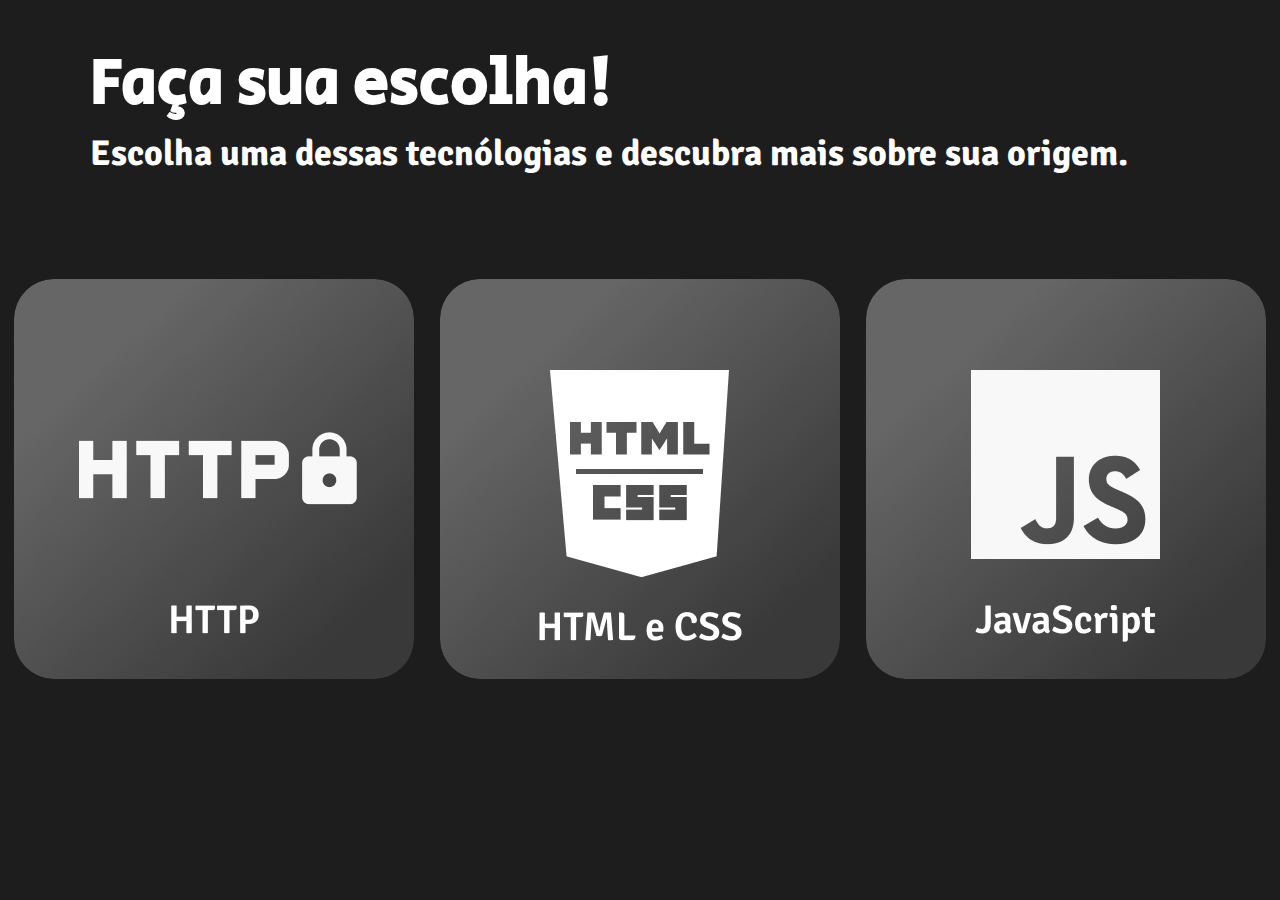
==== index.html @ 1b34a100 "primeiro_commit" ====
<!DOCTYPE html>
<html>
   <head>
        <meta name="viewport" content="width=device-width, initial-scale=1">
         <link rel="stylesheet" href="estilo.css">
        <meta charset="UTF-8"> 
        <title>História da Web</title>
    </head> 
    <body>
       <section class="paginas">
           <section id="home" class="active">
                <header>
                    <h1>Faça sua escolha!</h1>
                    <h2>Escolha uma dessas tecnólogias e descubra mais sobre sua origem.</h2>
                </header>
                <div class="navegacao">
                    <button id="btn_http"><img src="http.png" alt=""></button>
                    <button id="btn_html_css"><img src="html_css.png" alt=""></button>
                    <button id="btn_javascript"><img src="javascript.png" alt=""></button>
                </div>    
           </section>
           <section id="http" >
                    <button class="btn_voltar" id="btn_voltar_http"><img class="home" src="home.png" alt=""></button>
                    <header>
                        <h1>Como surgiu o HTTP?</h1>
                    </header>
                    <article>
                        <p>A internet nasceu no fim da década de 1960 ligando computadores do exército e de faculdades americanas. A rede permitia a troca de informações de diversas naturezas, como mensagens e relatórios. A World Wide Web é um sistema onde documentos podem ser publicados e posterioremente acessados por meio de um browser, como o Internet Explorer, Firefox e Chrome.
                            <br>
                            <br>
                        Em 1989, o cientista inglês Tim Berners-Lee, do Laboratório Europeu de Física de Partículas, na Suíça, propôs a criação de um novo sistema de comunicação entre computadores. Ele sugeriu o uso do hipertexto, um formato de organização de informações em que texto e imagem ficavam interligados, no qual era possível consultar dados citados em outros documentos relacionados ao mesmo assunto.
                            <br>
                            <br>
                        Ao padronizar esse tipo de comunicação entre vários computadores, Berners-Lee criou o famoso “http”, a abreviação de “hypertext transfer protocol” (“protocolo de transferência de hipertexto”, em inglês). Logo no início da década de 1990, Lee continuou desenvolvendo seu sistema, mas com o objetivo de divulgá-lo no mundo todo, idéia que, como você pode ver, acabou mesmo pegando.</p>
                        <img src="Tim_Berners.png" alt="Foto de Tim Berners-Lee">
                    </article>
           </section>
           <section id="html_css">
                    <button class="btn_voltar" id="btn_voltar_html_css"><img src="home.png" alt=""></button>
                    <header>
                        <h1>Como surgiu o HTML e CSS?</h1>
                    </header>
                    <article>
                        <p>Assim como o HTTP, o HTML foi criado por Tim Berners-Lee, em 1991, no CERN (European Council for Nuclear Research) na suíça. Inicialmente o HTML foi projetado para interligar instituições de pesquisa próximas, e compartilhar documentos com facilidade. Em 1992, foi liberada a biblioteca de desenvolvimento WWW ( World Wide Web), uma rede de alcance mundial, que junto com o HTML proporcionou o uso em escala mundial da WEB.
                            <br>
                            <br>
                        O HTML foi a primeira linguagem de nível mundial, porem não é a única. Existem muitas outras linguagens destinadas á criação de paginas da web, porém o HTML ainda prevalece. Atualmente já é possível integrar varias linguagens na mesma pagina da Web, sendo possível usar duas ou mais linguagens no mesmo site, como é o caso do HTML em conjunto com o CSS.
                            <br>
                            <br>
                        O Cascading Style Sheets (CSS) foi proposto pela primeira vez em Outubro de 1994, por Hakon Lie, que queria facilitar a programação de sites, que na época era muito mais complexa. As pessoas tinham que utilizar mais códigos para chegar a um resultado simples, como criar uma tabela.
                            <br>
                            <br>
                        Em 1995 o CSS1 foi desenvolvido pela W3C, um grupo de empresas do ramo da informática. A linguagem de estilos ganhou muito destaque entre 1997 e 1999, neste período ficou conhecido por grande parte dos programadores.
                            <br>
                            <br>
                        No inicio, o HTML era a única linguagem utilizada para criar sites. Quando começou a ganhar popularidade, algumas tags (comandos) foram criadas pelos navegadores para facilitar o uso da linguagem; Para facilitar ainda mais a criação destes layouts, a W3C (World Wide Web Consortium) criou o CSS, colocando a disposição dos Webdesigners.</p>
                        <img src="Hakon_Lie.png" alt="Foto de Hakon Lie">
                    </article>
           </section>
           <section id="javascript">
                    <button class="btn_voltar" id="btn_voltar_javascript"><img src="home.png" alt=""></button>
                    <header>
                        <h1>Como surgiu o JavaScript?</h1>
                    </header>
                    <article>
                        <p>JavaScript é uma Linguagem de Programação, criada por Brendan Eich, a pedido da empresa Netscape, em meados de 1995. No início, o JavaScript foi batizado com outro nome: LiveScript. No entanto, a Netscape não ficou sozinha com o desenvolvimento do JavaScript. A empresa SUN Microsystems interessou-se por ela e entrou de cabeça no desenvolvimento desta nova linguagem, uma vez que acreditava na ideia inovadora que era o JavaScript.
                            <br>
                            <br>
                        O JavaScript, a princípio, foi criado com o objetivo principal de validar formulários HTML. Na verdade, o JavaScript foi concebido para rodar no servidor. No entanto, com o passar do tempo isso foi modificado e, hoje, o JavaScript é uma linguagem Client-side.</p>
                        <img src="Brendan_Eich.png" alt="Foto de Brendan Eich">
                    </article> 
           </section>
       </section>    
       <script src="actions.js"></script>
    </body>
    
</html>
---- estilo.css ----
@charset "UTF-8";

@import url('https://fonts.googleapis.com/css2?family=Secular+One&display=swap');
@import url('https://fonts.googleapis.com/css2?family=Secular+One&family=Signika&display=swap');



html::-webkit-scrollbar{
    background-color: hidden;
    width: 0;
}
html{
    cursor: url(https://cdn.custom-cursor.com/db/cursor/32/Black_with_ChromeStrokeCursor.png), auto;
    background-color: #1D1D1D;
}
section::-webkit-scrollbar {
    width: 8px;      
    transition: 0.6s;         
}

section::-webkit-scrollbar-track {
    background: hidden;  
}

section::-webkit-scrollbar-thumb {
    background-color: rgb(136, 136, 136);    
    border-radius: 20px;       
}
body{
    background-color: #1D1D1D;
    margin: 0;
    padding: 0;
}
header {
    padding-left: 7%;
    padding-top: 3%;
}
article {
    display: flex;
    margin-left: 5%;
    padding-right: 5%;
}
header h1 {
    font-family: 'Secular One', sans-serif;
    color: white;
    font-size: 64px;
    margin: 0;
}
header h2 {
    font-family: 'Signika', sans-serif;
    color: white;
    font-size: 36px;
    margin: 0;
}
article p {
    display: flex;
    text-align: justify;
    padding-top: 1%;
    font-family: 'Signika', sans-serif;
    color: white;
    font-size: 24px;
    margin: 0;
    margin-bottom: 2%;
}
article img {
    height: 500px;
    width: 450px    ;
    margin-left: auto;
    padding-left: 5%;
    margin-bottom: 2%;
}
/*Início Home*/

section#home div.navegacao {
    width: 100vw;
    display: flex;
    justify-content: center;
    margin-top: 7%;
    margin-bottom: 14%;
    
}
section#home button {
    cursor: url(https://cdn.custom-cursor.com/db/pointer/32/Black_with_ChromeStrokePointer.png), auto;
    background-color: #ffffff00;
    border: none;
    border-radius: 40px;
}
section#home button img {
    border-radius: 40px;
    transition: 0.5s;
}
section#home button:not(:last-child) {
    margin-right: 40px;
}
section#home button img:hover {
    box-shadow: 2px 2px 20px rgba(112, 111, 111, 0.466);
    transform: scale(1.1);
}
/*Fim Home*/

section button.btn_voltar {
    cursor: url(https://cdn.custom-cursor.com/db/pointer/32/Black_with_ChromeStrokePointer.png), auto;
    display: block;
    width: 126px;
    height: 131px;
    margin-left: auto;
    margin-right: auto;
    background-color: #ffffff00;
    border: none;
    border-radius: 40px;
}
section#home {
    width: 100vw;
    overflow-y: hidden;
    background-color: #1D1D1D;
    visibility: hidden;
    position: absolute;
    display: block;
    margin-top: -100vh;
    transition: 0.6s;
}
section#http {
    margin-top: 100vh;
    overflow-y: hidden;
    position: absolute;
    display: block;
    height: 0;
    background-color: #1D1D1D;
    transition: 0.6s;
    overflow-y: hidden;
}
section#html_css {
    margin-top: 100vh;
    overflow-y: hidden;
    position: absolute;
    display: block;
    height: 0;
    background-color: #1D1D1D;
    transition: 0.6s;
    overflow-y: hidden;
}
section#javascript {
    margin-top: 100vh;
    overflow-y: hidden;
    display: block;
    position: absolute;
    height: 0;
    background-color: #1D1D1D;
    visibility: hidden;
    transition: 0.6s;
    overflow-y: hidden;
}
section.active#home {
    overflow: hidden;
    /* align-items: center;
    justify-content: center; */
    visibility: visible;
    margin-top: 0;
    background-color: #1D1D1D;
    height: 100vh;
    width: calc(100vw - 12px);
    justify-content: center;
    align-items: center;
    transition: 0.6s;
    display: block;
}
section.active#http {
    overflow-y: hidden;
    margin-top: 0;
    visibility: visible;   
    position: absolute;
    background-color: #1D1D1D;
    height: 100vh;
    width: 100vw;
}
section.active#html_css {
    overflow-y: hidden;
    margin-top: 0;
    position: absolute;
    visibility: visible;  
    background-color: #1D1D1D;
    height: 100vh;
    width: 100vw;
}
section.active#javascript{
    overflow-y: hidden;
    margin-top: 0;
    position: absolute;
    visibility: visible;  
    background-color: #1D1D1D;
    height: 100vh;
    width: 100vw;
}

@media only screen and (max-width: 2000px){
    section.active#http {
        overflow-y: scroll;
        margin-top: 0;
        visibility: visible;   
        position: absolute;
        background-color: #1D1D1D;
        height: 100vh;
        width: 100vw;
    }
    section.active#html_css {
        overflow-y: scroll;
        margin-top: 0;
        visibility: visible;   
        position: absolute;
        background-color: #1D1D1D;
        height: 100vh;
        width: 100vw;
    }
    section.active#javascript {
        overflow-y: scroll;
        margin-top: 0;
        visibility: visible;   
        position: absolute;
        background-color: #1D1D1D;
        height: 100vh;
        width: 100vw;
    }
}
@media only screen and (max-width: 1350px){
    section.active#home {
        overflow-y: auto;
        margin-top: 0;
        visibility: visible;   
        position: absolute;
        background-color: #1D1D1D;
        height: 100vh;
        width: 100vw;
    }
    section#home button img{
    }
    section#home button:not(:last-child) {
        margin-right: 0;
    }
    
    section#home div.navegacao{
        right: auto;
        left: auto;
        flex-wrap: wrap;
        padding-bottom: 2%;
    }
    section#home button{
        padding: 1%;
    }
}
@media only screen and (max-width: 1080px) {
    article{
        position: relative;
        display: block;

    }
    article img{
        display: block;
        margin-left: calc(50% - 225px) ;
        position: absolute;
        padding: 0;

    }
}
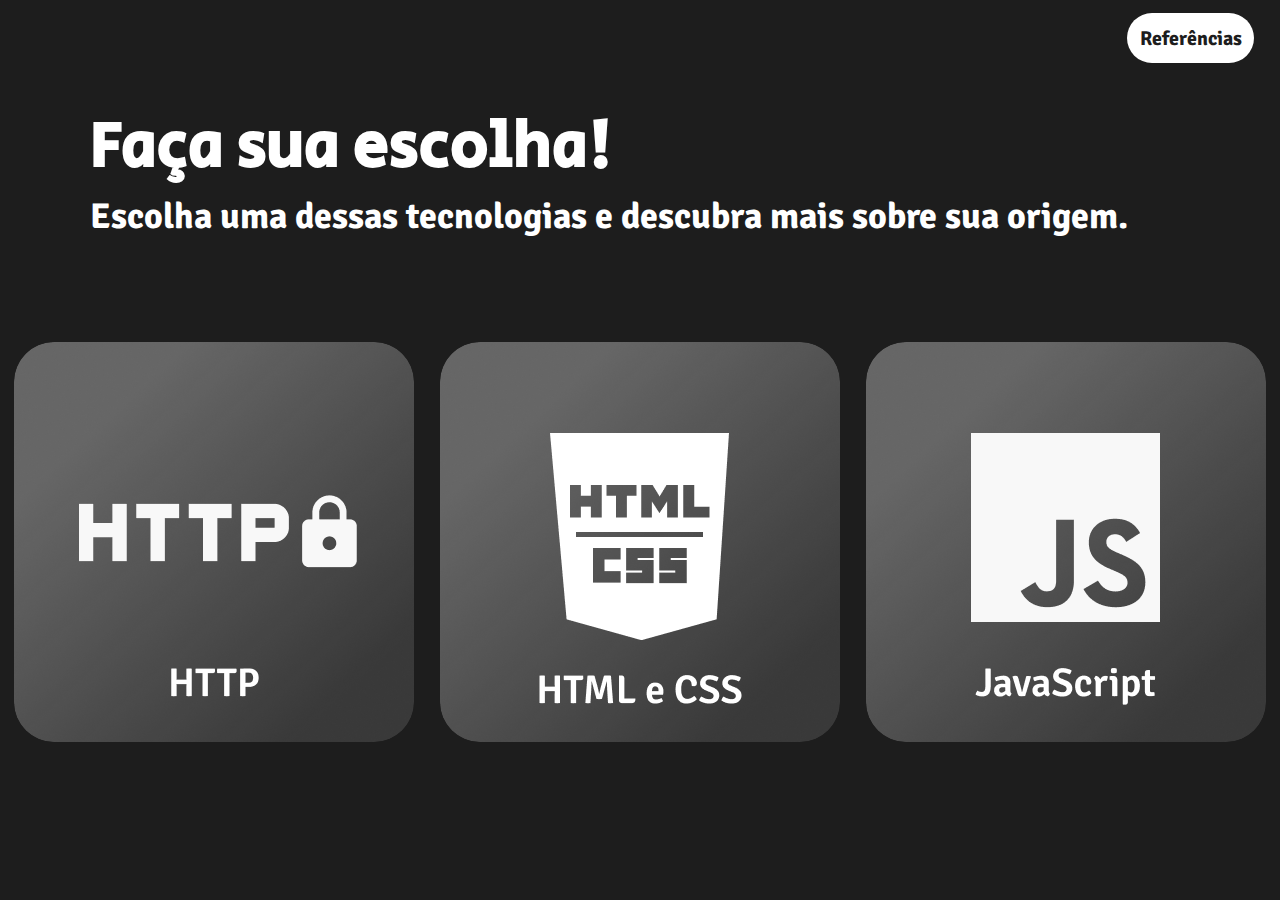
==== commit 130fc023: "commit#2" ====
--- a/index.html
+++ b/index.html
@@ -2,41 +2,59 @@
 <html>
    <head>
         <meta name="viewport" content="width=device-width, initial-scale=1">
-         <link rel="stylesheet" href="estilo.css">
+         <link rel="stylesheet" href="_css/estilo.css">
         <meta charset="UTF-8"> 
         <title>História da Web</title>
     </head> 
     <body>
        <section class="paginas">
            <section id="home" class="active">
+               <div class= "referencias">
+                   <a href="referencias.html"><button>Referências</button></a>
+               </div>
                 <header>
                     <h1>Faça sua escolha!</h1>
-                    <h2>Escolha uma dessas tecnólogias e descubra mais sobre sua origem.</h2>
+                    <h2>Escolha uma dessas tecnologias e descubra mais sobre sua origem.</h2>
                 </header>
-                <div class="navegacao">
-                    <button id="btn_http"><img src="http.png" alt=""></button>
-                    <button id="btn_html_css"><img src="html_css.png" alt=""></button>
-                    <button id="btn_javascript"><img src="javascript.png" alt=""></button>
-                </div>    
+                <nav class="navegacao">
+                    <button id="btn_http"><img src="_imagens/http.png" alt=""></button>
+                    <button id="btn_html_css"><img src="_imagens/html_css.png" alt=""></button>
+                    <button id="btn_javascript"><img src="_imagens/javascript.png" alt=""></button>
+                </nav>    
            </section>
            <section id="http" >
-                    <button class="btn_voltar" id="btn_voltar_http"><img class="home" src="home.png" alt=""></button>
+                    <button class="btn_voltar" id="btn_voltar_http"><img class="home" src="_imagens/home.png" alt=""></button>
                     <header>
                         <h1>Como surgiu o HTTP?</h1>
                     </header>
                     <article>
-                        <p>A internet nasceu no fim da década de 1960 ligando computadores do exército e de faculdades americanas. A rede permitia a troca de informações de diversas naturezas, como mensagens e relatórios. A World Wide Web é um sistema onde documentos podem ser publicados e posterioremente acessados por meio de um browser, como o Internet Explorer, Firefox e Chrome.
+                        <p>A internet nasceu no fim da década de 1960 ligando computadores do exército e de faculdades americanas. A rede permitia a troca de informações de diversas naturezas, como mensagens e relatórios. A World Wide Web é um sistema onde documentos podem ser publicados e posteriormente acessados por meio de um browser, como o Internet Explorer, Firefox e Chrome.
                             <br>
                             <br>
                         Em 1989, o cientista inglês Tim Berners-Lee, do Laboratório Europeu de Física de Partículas, na Suíça, propôs a criação de um novo sistema de comunicação entre computadores. Ele sugeriu o uso do hipertexto, um formato de organização de informações em que texto e imagem ficavam interligados, no qual era possível consultar dados citados em outros documentos relacionados ao mesmo assunto.
                             <br>
                             <br>
-                        Ao padronizar esse tipo de comunicação entre vários computadores, Berners-Lee criou o famoso “http”, a abreviação de “hypertext transfer protocol” (“protocolo de transferência de hipertexto”, em inglês). Logo no início da década de 1990, Lee continuou desenvolvendo seu sistema, mas com o objetivo de divulgá-lo no mundo todo, idéia que, como você pode ver, acabou mesmo pegando.</p>
-                        <img src="Tim_Berners.png" alt="Foto de Tim Berners-Lee">
+                        Ao padronizar esse tipo de comunicação entre vários computadores, Berners-Lee criou o famoso “http”, a abreviação de “hypertext transfer protocol” (“protocolo de transferência de hipertexto”, em inglês). Logo no início da década de 1990, Lee continuou desenvolvendo seu sistema, mas com o objetivo de divulgá-lo no mundo todo, ideia que, como você pode ver, acabou mesmo pegando.
+                            <br>
+                            <br>
+                            <span>
+                                <video width="640" height="360" controls>
+                                    <source src="_imagens/video_http.mp4" type="video/mp4">
+                                </video>
+                            </span>
+                        </p>
+                        <img src="_imagens/Tim_Berners.png" alt="Foto de Tim Berners-Lee">
                     </article>
+                    <footer> 
+                        <ul>
+                            <li class="linha1"><a href="index.html">Home</a></li>
+                            <li class="linha1" id="direita"><a href="referencias.html">Referências</a></li>
+                            <li>By Marcos Victor</li>
+                        </ul>
+                    </footer>
            </section>
            <section id="html_css">
-                    <button class="btn_voltar" id="btn_voltar_html_css"><img src="home.png" alt=""></button>
+                    <button class="btn_voltar" id="btn_voltar_html_css"><img src="_imagens/home.png" alt=""></button>
                     <header>
                         <h1>Como surgiu o HTML e CSS?</h1>
                     </header>
@@ -44,7 +62,7 @@
                         <p>Assim como o HTTP, o HTML foi criado por Tim Berners-Lee, em 1991, no CERN (European Council for Nuclear Research) na suíça. Inicialmente o HTML foi projetado para interligar instituições de pesquisa próximas, e compartilhar documentos com facilidade. Em 1992, foi liberada a biblioteca de desenvolvimento WWW ( World Wide Web), uma rede de alcance mundial, que junto com o HTML proporcionou o uso em escala mundial da WEB.
                             <br>
                             <br>
-                        O HTML foi a primeira linguagem de nível mundial, porem não é a única. Existem muitas outras linguagens destinadas á criação de paginas da web, porém o HTML ainda prevalece. Atualmente já é possível integrar varias linguagens na mesma pagina da Web, sendo possível usar duas ou mais linguagens no mesmo site, como é o caso do HTML em conjunto com o CSS.
+                        O HTML foi a primeira linguagem de nível mundial, porém não é a única. Existem muitas outras linguagens destinadas a criação de páginas da web, porém o HTML ainda prevalece. Atualmente já é possível integrar várias linguagens na mesma página da Web, sendo possível usar duas ou mais linguagens no mesmo site, como é o caso do HTML em conjunto com o CSS.
                             <br>
                             <br>
                         O Cascading Style Sheets (CSS) foi proposto pela primeira vez em Outubro de 1994, por Hakon Lie, que queria facilitar a programação de sites, que na época era muito mais complexa. As pessoas tinham que utilizar mais códigos para chegar a um resultado simples, como criar uma tabela.
@@ -53,12 +71,19 @@
                         Em 1995 o CSS1 foi desenvolvido pela W3C, um grupo de empresas do ramo da informática. A linguagem de estilos ganhou muito destaque entre 1997 e 1999, neste período ficou conhecido por grande parte dos programadores.
                             <br>
                             <br>
-                        No inicio, o HTML era a única linguagem utilizada para criar sites. Quando começou a ganhar popularidade, algumas tags (comandos) foram criadas pelos navegadores para facilitar o uso da linguagem; Para facilitar ainda mais a criação destes layouts, a W3C (World Wide Web Consortium) criou o CSS, colocando a disposição dos Webdesigners.</p>
-                        <img src="Hakon_Lie.png" alt="Foto de Hakon Lie">
+                        No início, o HTML era a única linguagem utilizada para criar sites. Quando começou a ganhar popularidade, algumas tags (comandos) foram criadas pelos navegadores para facilitar o uso da linguagem; para facilitar ainda mais a criação destes layouts, a W3C (World Wide Web Consortium) criou o CSS, colocando à disposição dos Webdesigners.</p>
+                        <img src="_imagens/Hakon_Lie.png" alt="Foto de Hakon Lie">
                     </article>
+                    <footer> 
+                        <ul>
+                            <li class="linha1"><a href="index.html">Home</a></li>
+                            <li class="linha1" id="direita"><a href="referencias.html">Referências</a></li>
+                            <li>By Marcos Victor</li>
+                        </ul>
+                    </footer>
            </section>
            <section id="javascript">
-                    <button class="btn_voltar" id="btn_voltar_javascript"><img src="home.png" alt=""></button>
+                    <button class="btn_voltar" id="btn_voltar_javascript"><img src="_imagens/home.png" alt=""></button>
                     <header>
                         <h1>Como surgiu o JavaScript?</h1>
                     </header>
@@ -67,11 +92,18 @@
                             <br>
                             <br>
                         O JavaScript, a princípio, foi criado com o objetivo principal de validar formulários HTML. Na verdade, o JavaScript foi concebido para rodar no servidor. No entanto, com o passar do tempo isso foi modificado e, hoje, o JavaScript é uma linguagem Client-side.</p>
-                        <img src="Brendan_Eich.png" alt="Foto de Brendan Eich">
+                        <img src="_imagens/Brendan_Eich.png" alt="Foto de Brendan Eich">
                     </article> 
+                    <footer> 
+                        <ul>
+                            <li class="linha1"><a href="index.html">Home</a></li>
+                            <li class="linha1" id="direita"><a href="referencias.html">Referências</a></li>
+                            <li>By Marcos Victor</li>
+                        </ul>
+                    </footer>
            </section>
        </section>    
-       <script src="actions.js"></script>
+       <script src="_javascript/actions.js"></script>
     </body>
     
 </html>--- a/_css/estilo.css
+++ b/_css/estilo.css
@@ -0,0 +1,320 @@
+@charset "UTF-8";
+
+@import url('https://fonts.googleapis.com/css2?family=Secular+One&display=swap');
+@import url('https://fonts.googleapis.com/css2?family=Secular+One&family=Signika&display=swap');
+
+
+
+html::-webkit-scrollbar{
+    background-color: hidden;
+    width: 0;
+}
+html{
+    cursor: url(https://cdn.custom-cursor.com/db/cursor/32/Black_with_ChromeStrokeCursor.png), auto;
+    background-color: #1D1D1D;
+}
+section.active::-webkit-scrollbar {
+    width: 8px;      
+    transition: 0.6s;         
+}
+
+section.active::-webkit-scrollbar-track {
+    background: hidden;  
+}
+
+section.active::-webkit-scrollbar-thumb {
+    background-color: rgb(136, 136, 136);    
+    border-radius: 20px;       
+}
+body{
+    background-color: #1D1D1D;
+    margin: 0;
+    padding: 0;
+}
+header {
+    padding-left: 7%;
+    padding-top: 3%;
+}
+article {
+    display: flex;
+    margin-left: 5%;
+    padding-right: 5%;
+}
+header h1 {
+    font-family: 'Secular One', sans-serif;
+    color: white;
+    font-size: 64px;
+    margin: 0;
+}
+header h2 {
+    font-family: 'Signika', sans-serif;
+    color: white;
+    font-size: 36px;
+    margin: 0;
+}
+article p {
+    display: block;
+    text-align: justify;
+    padding-top: 1%;
+    font-family: 'Signika', sans-serif;
+    color: white;
+    font-size: 24px;
+    margin: 0;
+    margin-bottom: 2%;
+}
+article img {
+    height: 500px;
+    width: 450px    ;
+    margin-left: auto;
+    padding-left: 5%;
+    margin-bottom: 2%;
+}
+/*Início Home*/
+section#home div.referencias{
+    display: block;
+    height: 50px;
+    width: 100vw;
+    padding-top: 1%;
+}
+section#home div.referencias button{
+    float: right;
+    margin-right: 2%;
+    padding: 1%;
+    background-color: white;
+    font-family: 'Signika', sans-serif;
+    font-weight: bold;
+    font-size: 15pt;
+    color: #1D1D1D;
+}
+
+section#home nav.navegacao {
+    width: 100vw;
+    display: flex;
+    justify-content: center;
+    margin-top: 7%;
+    margin-bottom: 14%;
+    
+}
+section#home button {
+    cursor: url(https://cdn.custom-cursor.com/db/pointer/32/Black_with_ChromeStrokePointer.png), auto;
+    background-color: #ffffff00;
+    border: none;
+    border-radius: 40px;
+}
+section#home button img {
+    border-radius: 40px;
+    transition: 0.5s;
+}
+section#home button:not(:last-child) {
+    margin-right: 40px;
+}
+section#home button img:hover {
+    box-shadow: 2px 2px 20px rgba(112, 111, 111, 0.466);
+    transform: scale(1.1);
+}
+/*Fim Home*/
+
+section button.btn_voltar {
+    cursor: url(https://cdn.custom-cursor.com/db/pointer/32/Black_with_ChromeStrokePointer.png), auto;
+    display: block;
+    width: 126px;
+    height: 131px;
+    margin-left: auto;
+    margin-right: auto;
+    background-color: #ffffff00;
+    border: none;
+    border-radius: 40px;
+} 
+section#home::-webkit-scrollbar{
+    background-color: hidden;
+    width: 0;
+}
+section#home {
+   
+    width: 100vw;
+    overflow: hidden;
+    background-color: #1D1D1D;
+    visibility: hidden;
+    position: absolute;
+    display: block;
+    margin-top: -100vh;
+    transition: 0.6s;
+}
+section#http {
+    margin-top: 100vh;
+    overflow-y: hidden;
+    position: absolute;
+    display: block;
+    height: 0;
+    background-color: #1D1D1D;
+    transition: 0.6s;
+    overflow-y: hidden;
+}
+section#html_css {
+    margin-top: 100vh;
+    overflow-y: hidden;
+    position: absolute;
+    display: block;
+    height: 0;
+    background-color: #1D1D1D;
+    transition: 0.6s;
+    overflow-y: hidden;
+}
+section#javascript {
+    margin-top: 100vh;
+    overflow-y: hidden;
+    display: block;
+    position: absolute;
+    height: 0;
+    background-color: #1D1D1D;
+    visibility: hidden;
+    transition: 0.6s;
+    overflow-y: hidden;
+}
+section.active#home {
+    overflow: hidden;
+    /* align-items: center;
+    justify-content: center; */
+    visibility: visible;
+    margin-top: 0;
+    background-color: #1D1D1D;
+    height: 100vh;
+    width: calc(100vw - 12px);
+    justify-content: center;
+    align-items: center;
+    transition: 0.6s;
+    display: block;
+}
+section.active#http {
+    overflow-y: scroll;
+    margin-top: 0;
+    visibility: visible;   
+    position: absolute;
+    background-color: #1D1D1D;
+    height: 100vh;
+    width: 100vw;
+}
+
+section.active#html_css {
+    overflow-x: hidden;
+    overflow-y: auto;
+    margin-top: 0;
+    position: absolute;
+    visibility: visible;  
+    background-color: #1D1D1D;
+    height: 100vh;
+    width: 100vw;
+}
+section.active#javascript{
+    overflow-x: hidden;
+    overflow-y: auto;
+    margin-top: 0;
+    position: absolute;
+    visibility: visible;  
+    background-color: #1D1D1D;
+    height: 100vh;
+    width: 100vw;
+}
+
+footer{
+    width: 100vw;
+    display: flex;
+    flex-direction: row;
+    justify-content: center;
+    align-items: center;
+    
+}
+footer ul li.linha1{
+    display: inline-block;
+}
+footer ul li#direita{
+    padding-left: 10px;
+}
+footer ul li{
+    list-style: none;
+    text-align: center;
+    padding-bottom: 10px;
+    font-family: 'Signika', sans-serif;
+    font-size: 20pt;
+    text-decoration: none;
+    color: rgb(150, 150, 150);
+}
+footer ul li a{
+    padding: 7px;
+    background-color: rgb(150, 150, 150);
+    border-radius: 40px;
+    font-family: 'Signika', sans-serif;
+    font-size: 15pt;
+    text-decoration: none;
+    color: #1D1D1D;
+}
+
+@media only screen and (max-width: 2000px){
+    section.active#http {
+        overflow-y: scroll;
+        margin-top: 0;
+        visibility: visible;   
+        position: absolute;
+        background-color: #1D1D1D;
+        height: 100vh;
+        width: 100vw;
+    }
+    section.active#html_css {
+        overflow-y: scroll;
+        margin-top: 0;
+        visibility: visible;   
+        position: absolute;
+        background-color: #1D1D1D;
+        height: 100vh;
+        width: 100vw;
+    }
+    section.active#javascript {
+        overflow-y: scroll;
+        margin-top: 0;
+        visibility: visible;   
+        position: absolute;
+        background-color: #1D1D1D;
+        height: 100vh;
+        width: 100vw;
+    }
+}
+@media only screen and (max-width: 1350px){
+    section.active#home {
+        overflow-y: auto;
+        margin-top: 0;
+        visibility: visible;   
+        position: absolute;
+        background-color: #1D1D1D;
+        height: 100vh;
+        width: 100vw;
+    }
+    /* section#home button img{
+    } */
+    section#home button:not(:last-child) {
+        margin-right: 0;
+    }
+    
+    section#home nav.navegacao{
+        right: auto;
+        left: auto;
+        flex-wrap: wrap;
+        padding-bottom: 2%;
+    }
+    section#home button{
+        padding: 1%;
+    }
+}
+@media only screen and (max-width: 1080px) {
+    article{
+        position: relative;
+        display: block;
+
+    }
+    article img{
+        display: block;
+        margin-left: calc(50% - 225px) ;
+        position: absolute;
+        padding: 0;
+
+    }
+}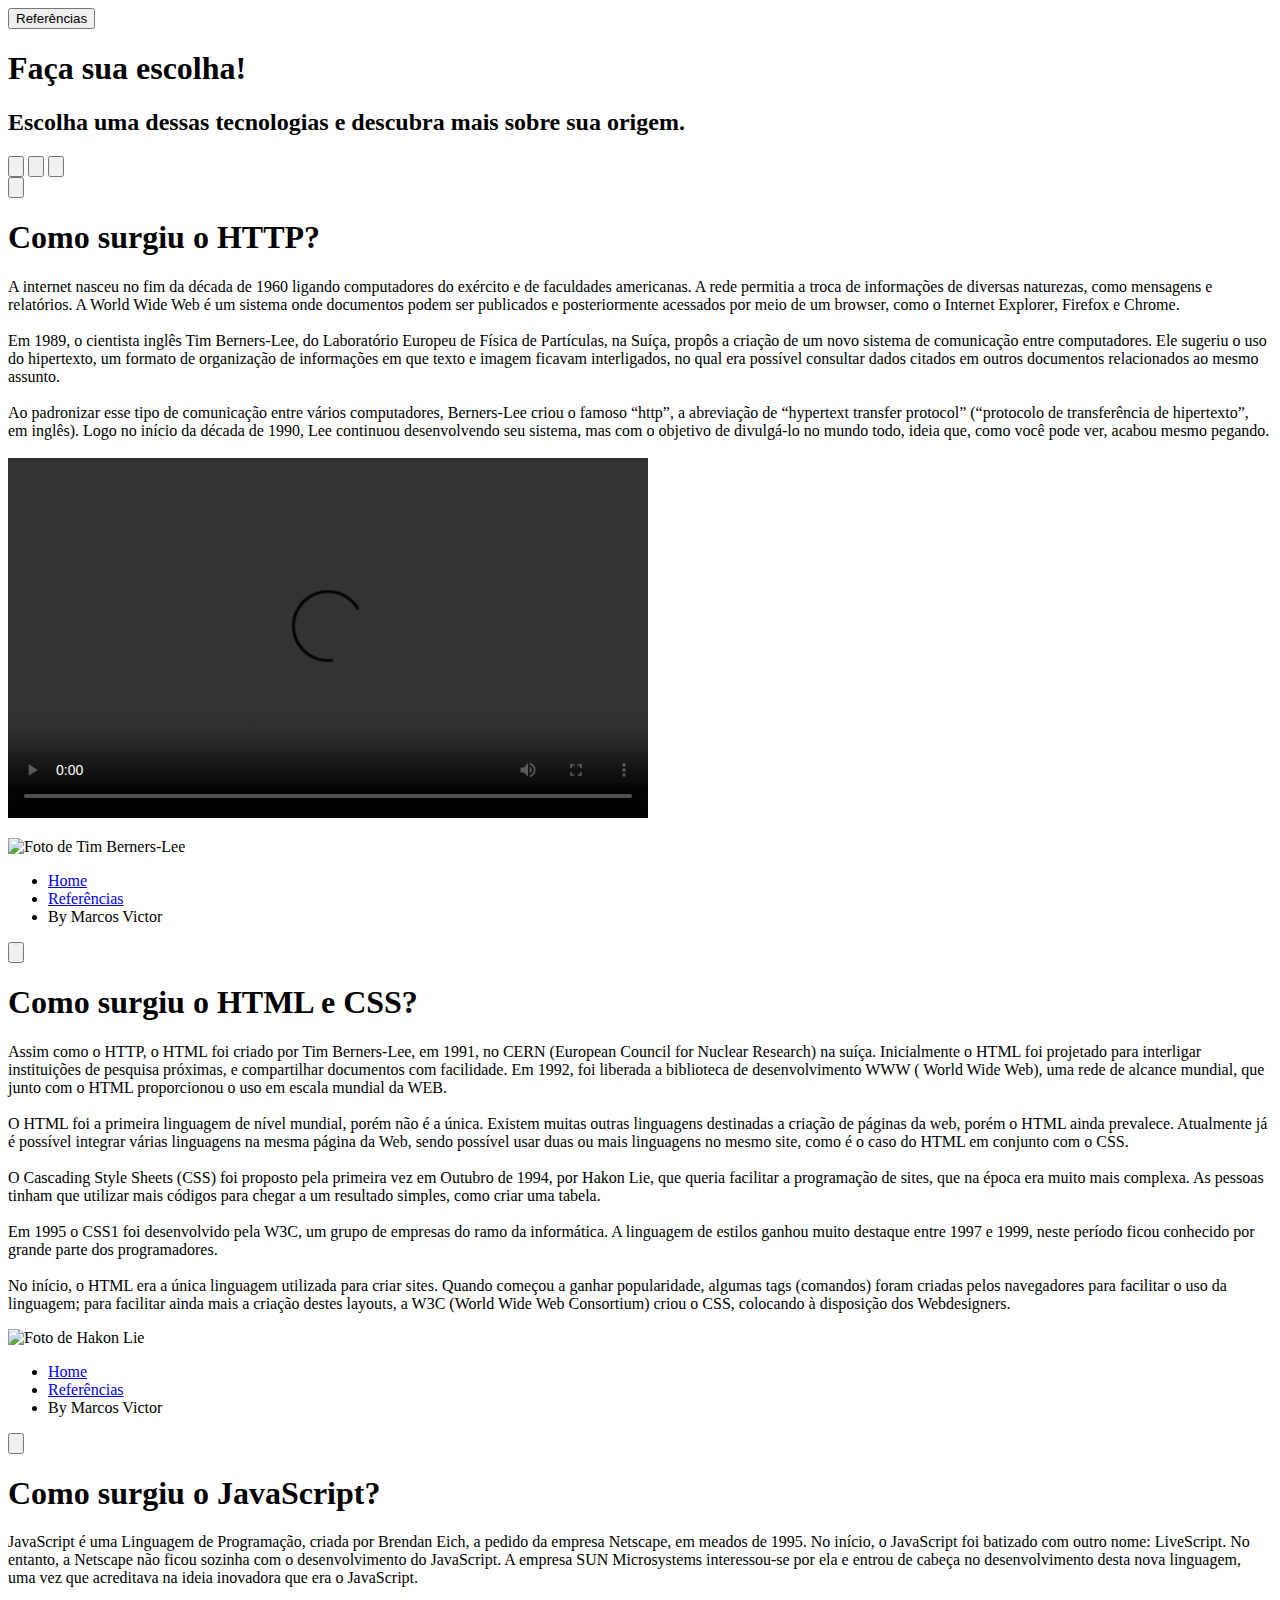
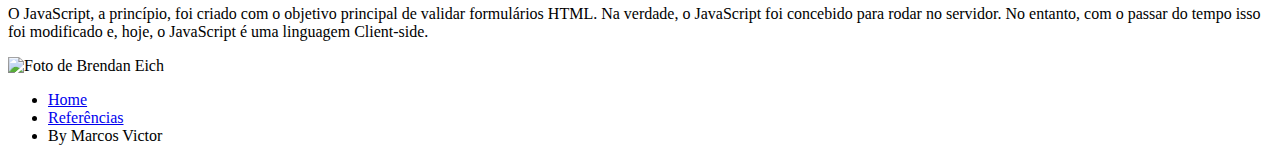
==== commit c402ba6b: "Atualização_Tabela" ====
--- a/index.html
+++ b/index.html
@@ -1,5 +1,5 @@
 <!DOCTYPE html>
-<html>
+<html lang="pt-br">
    <head>
         <meta name="viewport" content="width=device-width, initial-scale=1">
          <link rel="stylesheet" href="_css/estilo.css">
@@ -106,4 +106,4 @@
        <script src="_javascript/actions.js"></script>
     </body>
     
-</html>+</html>
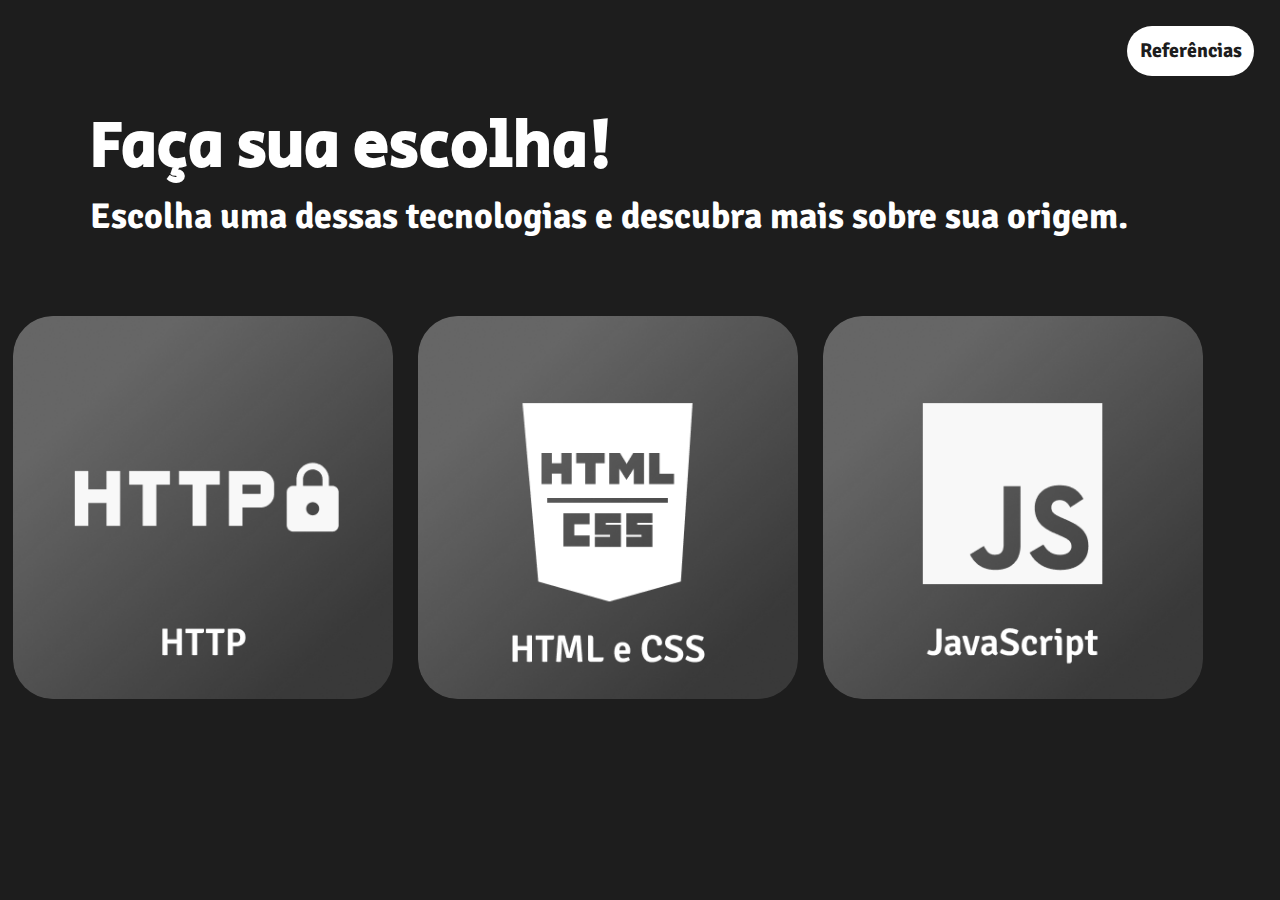
==== commit d1469fba: "Update index.html" ====
--- a/index.html
+++ b/index.html
@@ -2,7 +2,7 @@
 <html lang="pt-br">
    <head>
         <meta name="viewport" content="width=device-width, initial-scale=1">
-         <link rel="stylesheet" href="_css/estilo.css">
+         <link rel="stylesheet" href="estilo.css">
         <meta charset="UTF-8"> 
         <title>História da Web</title>
     </head> 
@@ -17,13 +17,13 @@
                     <h2>Escolha uma dessas tecnologias e descubra mais sobre sua origem.</h2>
                 </header>
                 <nav class="navegacao">
-                    <button id="btn_http"><img src="_imagens/http.png" alt=""></button>
-                    <button id="btn_html_css"><img src="_imagens/html_css.png" alt=""></button>
-                    <button id="btn_javascript"><img src="_imagens/javascript.png" alt=""></button>
+                    <button id="btn_http"><img src="http.png" alt=""></button>
+                    <button id="btn_html_css"><img src="html_css.png" alt=""></button>
+                    <button id="btn_javascript"><img src="javascript.png" alt=""></button>
                 </nav>    
            </section>
            <section id="http" >
-                    <button class="btn_voltar" id="btn_voltar_http"><img class="home" src="_imagens/home.png" alt=""></button>
+                    <button class="btn_voltar" id="btn_voltar_http"><img class="home" src="home.png" alt=""></button>
                     <header>
                         <h1>Como surgiu o HTTP?</h1>
                     </header>
@@ -39,11 +39,11 @@
                             <br>
                             <span>
                                 <video width="640" height="360" controls>
-                                    <source src="_imagens/video_http.mp4" type="video/mp4">
+                                    <source src="video_http.mp4" type="video/mp4">
                                 </video>
                             </span>
                         </p>
-                        <img src="_imagens/Tim_Berners.png" alt="Foto de Tim Berners-Lee">
+                        <img src="Tim_Berners.png" alt="Foto de Tim Berners-Lee">
                     </article>
                     <footer> 
                         <ul>
@@ -54,7 +54,7 @@
                     </footer>
            </section>
            <section id="html_css">
-                    <button class="btn_voltar" id="btn_voltar_html_css"><img src="_imagens/home.png" alt=""></button>
+                    <button class="btn_voltar" id="btn_voltar_html_css"><img src="home.png" alt=""></button>
                     <header>
                         <h1>Como surgiu o HTML e CSS?</h1>
                     </header>
@@ -72,7 +72,7 @@
                             <br>
                             <br>
                         No início, o HTML era a única linguagem utilizada para criar sites. Quando começou a ganhar popularidade, algumas tags (comandos) foram criadas pelos navegadores para facilitar o uso da linguagem; para facilitar ainda mais a criação destes layouts, a W3C (World Wide Web Consortium) criou o CSS, colocando à disposição dos Webdesigners.</p>
-                        <img src="_imagens/Hakon_Lie.png" alt="Foto de Hakon Lie">
+                        <img src="Hakon_Lie.png" alt="Foto de Hakon Lie">
                     </article>
                     <footer> 
                         <ul>
@@ -83,7 +83,7 @@
                     </footer>
            </section>
            <section id="javascript">
-                    <button class="btn_voltar" id="btn_voltar_javascript"><img src="_imagens/home.png" alt=""></button>
+                    <button class="btn_voltar" id="btn_voltar_javascript"><img src="home.png" alt=""></button>
                     <header>
                         <h1>Como surgiu o JavaScript?</h1>
                     </header>
@@ -92,7 +92,7 @@
                             <br>
                             <br>
                         O JavaScript, a princípio, foi criado com o objetivo principal de validar formulários HTML. Na verdade, o JavaScript foi concebido para rodar no servidor. No entanto, com o passar do tempo isso foi modificado e, hoje, o JavaScript é uma linguagem Client-side.</p>
-                        <img src="_imagens/Brendan_Eich.png" alt="Foto de Brendan Eich">
+                        <img src="Brendan_Eich.png" alt="Foto de Brendan Eich">
                     </article> 
                     <footer> 
                         <ul>
@@ -103,7 +103,7 @@
                     </footer>
            </section>
        </section>    
-       <script src="_javascript/actions.js"></script>
+       <script src="actions.js"></script>
     </body>
     
 </html>
--- a/estilo.css
+++ b/estilo.css
@@ -0,0 +1,324 @@
+@charset "UTF-8";
+
+@import url('https://fonts.googleapis.com/css2?family=Secular+One&display=swap');
+@import url('https://fonts.googleapis.com/css2?family=Secular+One&family=Signika&display=swap');
+
+
+
+html::-webkit-scrollbar{
+    background-color: hidden;
+    width: 0;
+}
+html{
+    cursor: url(https://cdn.custom-cursor.com/db/cursor/32/Black_with_ChromeStrokeCursor.png), auto;
+    background-color: #1D1D1D;
+}
+section.active::-webkit-scrollbar {
+    width: 8px;      
+    transition: 0.6s;         
+}
+
+section.active::-webkit-scrollbar-track {
+    background: hidden;  
+}
+
+section.active::-webkit-scrollbar-thumb {
+    background-color: rgb(136, 136, 136);    
+    border-radius: 20px;       
+}
+body{
+    background-color: #1D1D1D;
+    margin: 0;
+    padding: 0;
+}
+header {
+    padding-left: 7%;
+    padding-top: 2%;
+}
+article {
+    display: flex;
+    margin-left: 5%;
+    padding-right: 5%;
+}
+header h1 {
+    font-family: 'Secular One', sans-serif;
+    color: white;
+    font-size: 64px;
+    margin: 0;
+}
+header h2 {
+    font-family: 'Signika', sans-serif;
+    color: white;
+    font-size: 36px;
+    margin: 0;
+}
+article p {
+    display: block;
+    text-align: justify;
+    padding-top: 1%;
+    font-family: 'Signika', sans-serif;
+    color: white;
+    font-size: 24px;
+    margin: 0;
+    margin-bottom: 2%;
+}
+article img {
+    height: 500px;
+    width: 450px    ;
+    margin-left: auto;
+    padding-left: 5%;
+    margin-bottom: 2%;
+}
+/*Início Home*/
+section#home div.referencias{
+    display: block;
+    height: 50px;
+    width: 100vw;
+    padding-top: 2%;
+}
+section#home div.referencias button{
+    float: right;
+    margin-right: 2%;
+    padding: 1%;
+    background-color: white;
+    font-family: 'Signika', sans-serif;
+    font-weight: bold;
+    font-size: 15pt;
+    color: #1D1D1D;
+}
+
+section#home nav.navegacao {
+    width: 100vw;
+    display: flex;
+    justify-content: center;
+    margin-top: 5%;
+    margin-bottom: 14%;
+    
+}
+section#home button {
+    cursor: url(https://cdn.custom-cursor.com/db/pointer/32/Black_with_ChromeStrokePointer.png), auto;
+    background-color: #ffffff00;
+    border: none;
+    border-radius: 40px;
+}
+section#home button img {
+    width: 100%;
+    height: 100%;
+    border-radius: 40px;
+    transition: 0.5s;
+}
+section#home button:not(:last-child) {
+    margin-right: 40px;
+}
+section#home button img:hover {
+    box-shadow: 2px 2px 20px rgba(112, 111, 111, 0.466);
+    transform: scale(1.1);
+}
+/*Fim Home*/
+
+section button.btn_voltar {
+    cursor: url(https://cdn.custom-cursor.com/db/pointer/32/Black_with_ChromeStrokePointer.png), auto;
+    display: block;
+    width: 126px;
+    height: 131px;
+    margin-left: auto;
+    margin-right: auto;
+    background-color: #ffffff00;
+    border: none;
+    border-radius: 40px;
+} 
+section#home::-webkit-scrollbar{
+    background-color: hidden;
+    width: 0;
+}
+section#home {
+   
+    width: 100vw;
+    overflow: hidden;
+    background-color: #1D1D1D;
+    visibility: hidden;
+    position: absolute;
+    display: block;
+    margin-top: -100vh;
+    transition: 0.6s;
+}
+section#http {
+    margin-top: 100vh;
+    overflow-y: hidden;
+    position: absolute;
+    display: block;
+    height: 0;
+    background-color: #1D1D1D;
+    transition: 0.6s;
+    overflow-y: hidden;
+}
+section#html_css {
+    margin-top: 100vh;
+    overflow-y: hidden;
+    position: absolute;
+    display: block;
+    height: 0;
+    background-color: #1D1D1D;
+    transition: 0.6s;
+    overflow-y: hidden;
+}
+section#javascript {
+    margin-top: 100vh;
+    overflow-y: hidden;
+    display: block;
+    position: absolute;
+    height: 0;
+    background-color: #1D1D1D;
+    visibility: hidden;
+    transition: 0.6s;
+    overflow-y: hidden;
+}
+section.active#home {
+    overflow: hidden;
+    /* align-items: center;
+    justify-content: center; */
+    visibility: visible;
+    margin-top: 0;
+    background-color: #1D1D1D;
+    height: 100vh;
+    width: calc(100vw - 12px);
+    justify-content: center;
+    align-items: center;
+    transition: 0.6s;
+    display: block;
+}
+section.active#http {
+    overflow-y: scroll;
+    margin-top: 0;
+    visibility: visible;   
+    position: absolute;
+    background-color: #1D1D1D;
+    height: 100vh;
+    width: 100vw;
+}
+
+section.active#html_css {
+    overflow-x: hidden;
+    overflow-y: auto;
+    margin-top: 0;
+    position: absolute;
+    visibility: visible;  
+    background-color: #1D1D1D;
+    height: 100vh;
+    width: 100vw;
+}
+section.active#javascript{
+    overflow-x: hidden;
+    overflow-y: auto;
+    margin-top: 0;
+    position: absolute;
+    visibility: visible;  
+    background-color: #1D1D1D;
+    height: 100vh;
+    width: 100vw;
+}
+
+footer{
+    width: 100vw;
+    display: flex;
+    flex-direction: row;
+    justify-content: center;
+    align-items: center;
+    
+}
+footer ul li.linha1{
+    display: inline-block;
+}
+footer ul li#direita{
+    padding-left: 10px;
+}
+footer ul li{
+    list-style: none;
+    text-align: center;
+    padding-bottom: 10px;
+    font-family: 'Signika', sans-serif;
+    font-size: 20pt;
+    text-decoration: none;
+    color: rgb(150, 150, 150);
+}
+footer ul li a{
+    cursor: url(https://cdn.custom-cursor.com/db/pointer/32/Black_with_ChromeStrokePointer.png), auto;
+    padding: 7px;
+    background-color: rgb(150, 150, 150);
+    border-radius: 40px;
+    font-family: 'Signika', sans-serif;
+    font-size: 15pt;
+    text-decoration: none;
+    color: #1D1D1D;
+}
+
+@media only screen and (max-width: 2000px){
+    section.active#http {
+        overflow-y: scroll;
+        margin-top: 0;
+        visibility: visible;   
+        position: absolute;
+        background-color: #1D1D1D;
+        height: 100vh;
+        width: 100vw;
+    }
+    section.active#html_css {
+        overflow-y: scroll;
+        margin-top: 0;
+        visibility: visible;   
+        position: absolute;
+        background-color: #1D1D1D;
+        height: 100vh;
+        width: 100vw;
+    }
+    section.active#javascript {
+        overflow-y: scroll;
+        margin-top: 0;
+        visibility: visible;   
+        position: absolute;
+        background-color: #1D1D1D;
+        height: 100vh;
+        width: 100vw;
+    }
+}
+@media only screen and (max-width: 1350px){
+    section.active#home {
+        overflow-y: auto;
+        margin-top: 0;
+        visibility: visible;   
+        position: absolute;
+        background-color: #1D1D1D;
+        height: 100vh;
+        width: 100vw;
+    }
+    /* section#home button img{
+    } */
+    section#home button:not(:last-child) {
+        margin-right: 0;
+    }
+    
+    section#home nav.navegacao{
+        right: auto;
+        left: auto;
+        /* flex-wrap: wrap; */
+        padding-bottom: 2%;
+    }
+    section#home button{
+        margin-right: 5%;
+        /* margin-left: ; */
+        padding: 1%;
+    }
+}
+@media only screen and (max-width: 1080px) {
+    article{
+        position: relative;
+        display: block;
+
+    }
+    article img{
+        display: block;
+        margin-left: calc(50% - 225px) ;
+        position: absolute;
+        padding: 0;
+    }
+}
